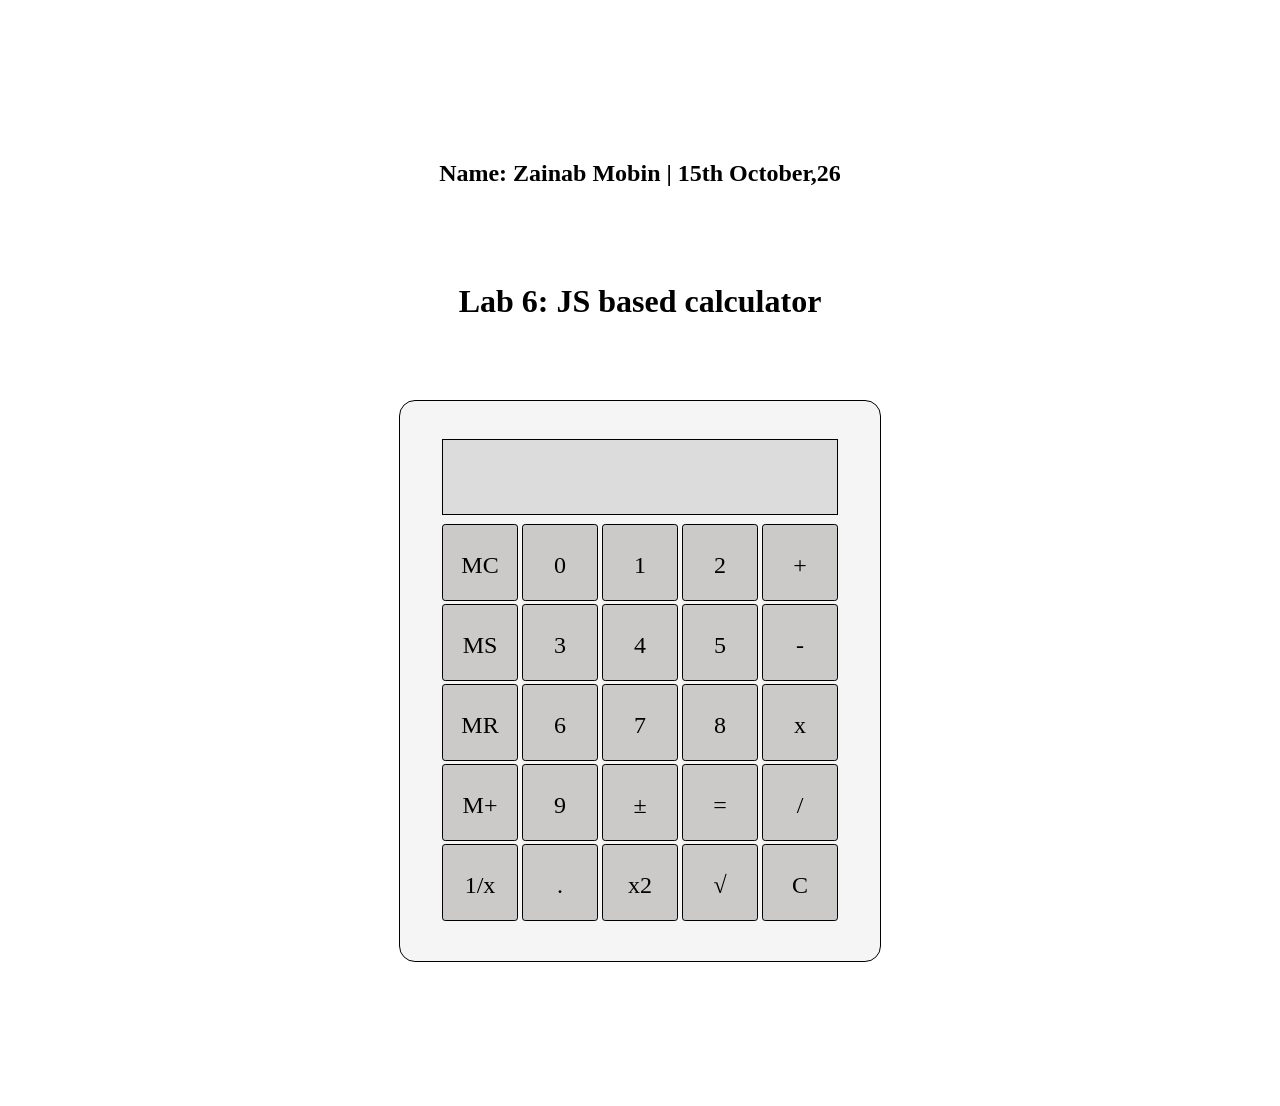
==== lab6_calculator/index.html @ 3335f696 "Add labs 5, 6" ====
<!DOCTYPE html>
<html lang="en">
<head>
    <meta charset="UTF-8">
    <meta name="viewport" content="width=device-width, initial-scale=1.0">
    <title>Lab 6</title>
    <link rel="stylesheet" href="style.css">
</head>
<body>

    <h2>Name: Zainab Mobin  |  15th October,26</h2>
    <h1> Lab 6: JS based calculator</h1>

    <!-- wrapper div for the whole calculator -->
    <div class="calculator">
        <!-- the display screen itself -->
        <div id="display-screen"></div>
        <!-- making a 5x5 grid of 25 buttons, each is 5rem square buttons -->
        <div class="button-grid">   
            <div onclick="MClear()">MC</div>
            <div onclick="appendElement(0)">0</div>
            <div onclick="appendElement(1)">1</div>
            <div onclick="appendElement(2)">2</div>
            <div onclick="appendElement('+')">+</div>
            <div onclick="MStore()">MS</div>
            <div onclick="appendElement(3)">3</div>
            <div onclick="appendElement(4)">4</div>
            <div onclick="appendElement(5)">5</div>
            <div onclick="appendElement('-')">-</div>
            <div onclick="MRecall()">MR</div>
            <div onclick="appendElement(6)">6</div>
            <div onclick="appendElement(7)">7</div>
            <div onclick="appendElement(8)">8</div>
            <div onclick="appendElement('*')">x</div>
            <div onclick="MPlus()">M+</div>
            <div onclick="appendElement(9)">9</div>
            <div onclick="absolute()">±</div>
            <div onclick="calculate()">=</div>
            <div onclick="appendElement('/')">/</div>
            <div onclick="getInverse()">1/x</div>
            <div onclick="addPoint()">.</div>
            <div onclick="getSquare()">x2</div>
            <div onclick="getSquareRoot()">√</div>
            <div onclick="reset()">C</div>
        </div>
    </div>

    <script src="script.js"></script>
</body>
</html>
---- lab6_calculator/style.css ----
*{
    margin: 0;
}
body{
    margin: 0;
    display: flex;
    align-items: center;
    justify-content: center;
    flex-direction: column;
    margin: 9rem;
    font-family: mono, consolas;
}
h1, h2{
    margin: 1rem;
    margin-bottom: 5rem;
}
.calculator{
    width: 30rem;
    height: 35rem;
    background-color: rgba(238, 238, 238, 0.559);
    display:flex;
    flex-direction: column;
    align-items: center;
    justify-content: center;
    text-align: center;
    vertical-align: middle;
    font-size: 1.5rem;
    font-family: mono, consolas;
    border: .1rem solid black;
    border-radius: 1rem;
}
#display-screen{
    min-width: 24rem;
    max-width: 24rem;
    width:auto;
    margin-bottom: .5rem;
    height: 4rem;
    line-height: 5rem;
    text-align: left;
    background-color: gainsboro;
    padding: .3rem;
    border: .1rem solid black;
    overflow: scroll;
}
.button-grid{
    display:grid;
    grid-template-columns: repeat(5, 5rem);
    grid-template-rows: repeat(5, 5rem);
}
.button-grid div{
    border: .1rem solid black;
    margin: .1rem;
    background-color: rgb(204, 201, 201);
    border-radius: .2rem;
    text-align: center;
    vertical-align:middle;
    line-height: 5rem;
}
.button-grid div:hover{
    background-color: #f2b130c5;
}
.button-grid div:active{
    background-color: #ffaa00;
}
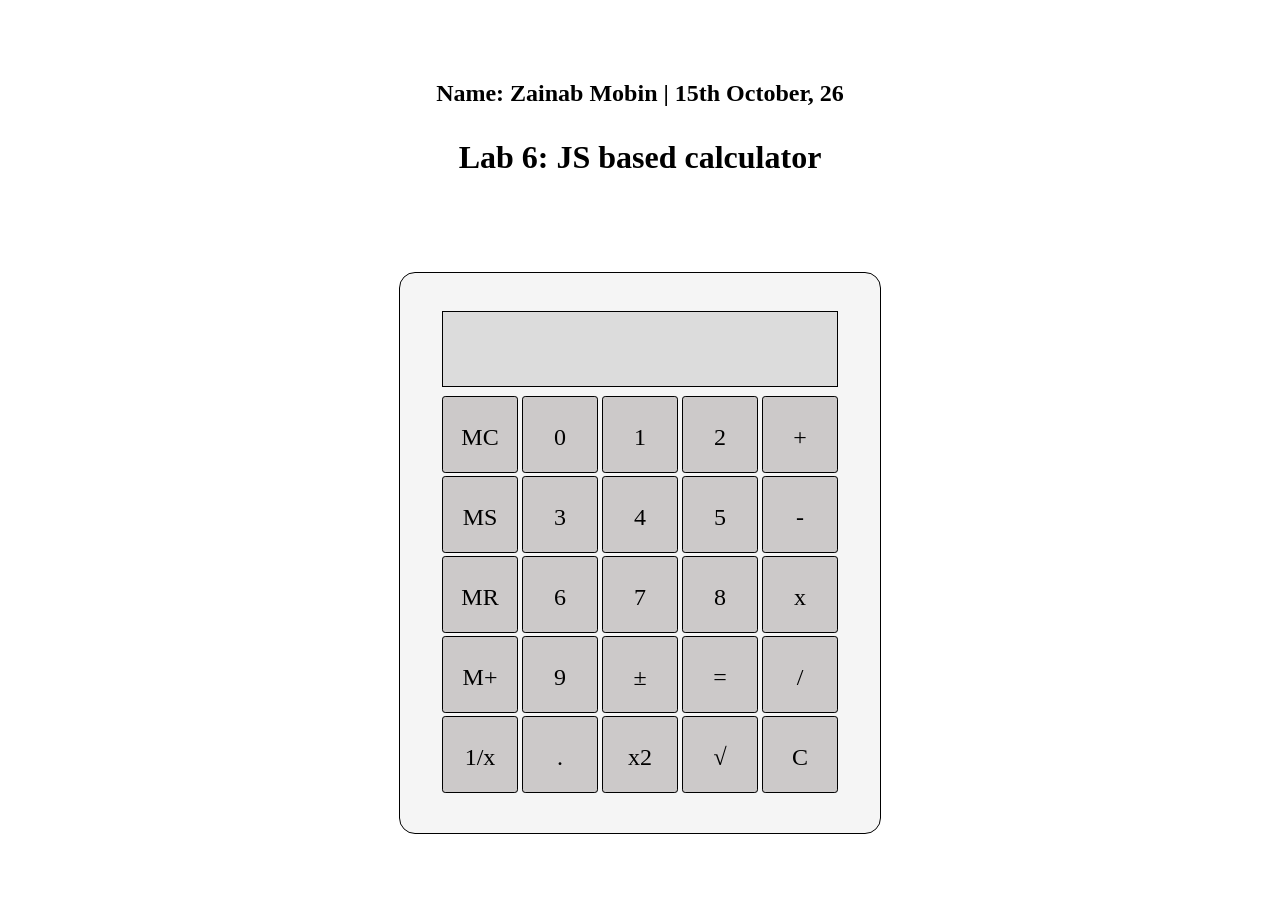
==== commit 21940ee2: "Fix minute spacing issues" ====
--- a/lab6_calculator/index.html
+++ b/lab6_calculator/index.html
@@ -8,7 +8,7 @@
 </head>
 <body>
 
-    <h2>Name: Zainab Mobin  |  15th October,26</h2>
+    <h2>Name: Zainab Mobin  |  15th October, 26</h2>
     <h1> Lab 6: JS based calculator</h1>
 
     <!-- wrapper div for the whole calculator -->
--- a/lab6_calculator/style.css
+++ b/lab6_calculator/style.css
@@ -7,14 +7,14 @@
     align-items: center;
     justify-content: center;
     flex-direction: column;
-    margin: 9rem;
     font-family: mono, consolas;
+    margin-top: 4rem;
 }
 h1, h2{
     margin: 1rem;
-    margin-bottom: 5rem;
 }
 .calculator{
+    margin-top: 5rem;
     width: 30rem;
     height: 35rem;
     background-color: rgba(238, 238, 238, 0.559);
